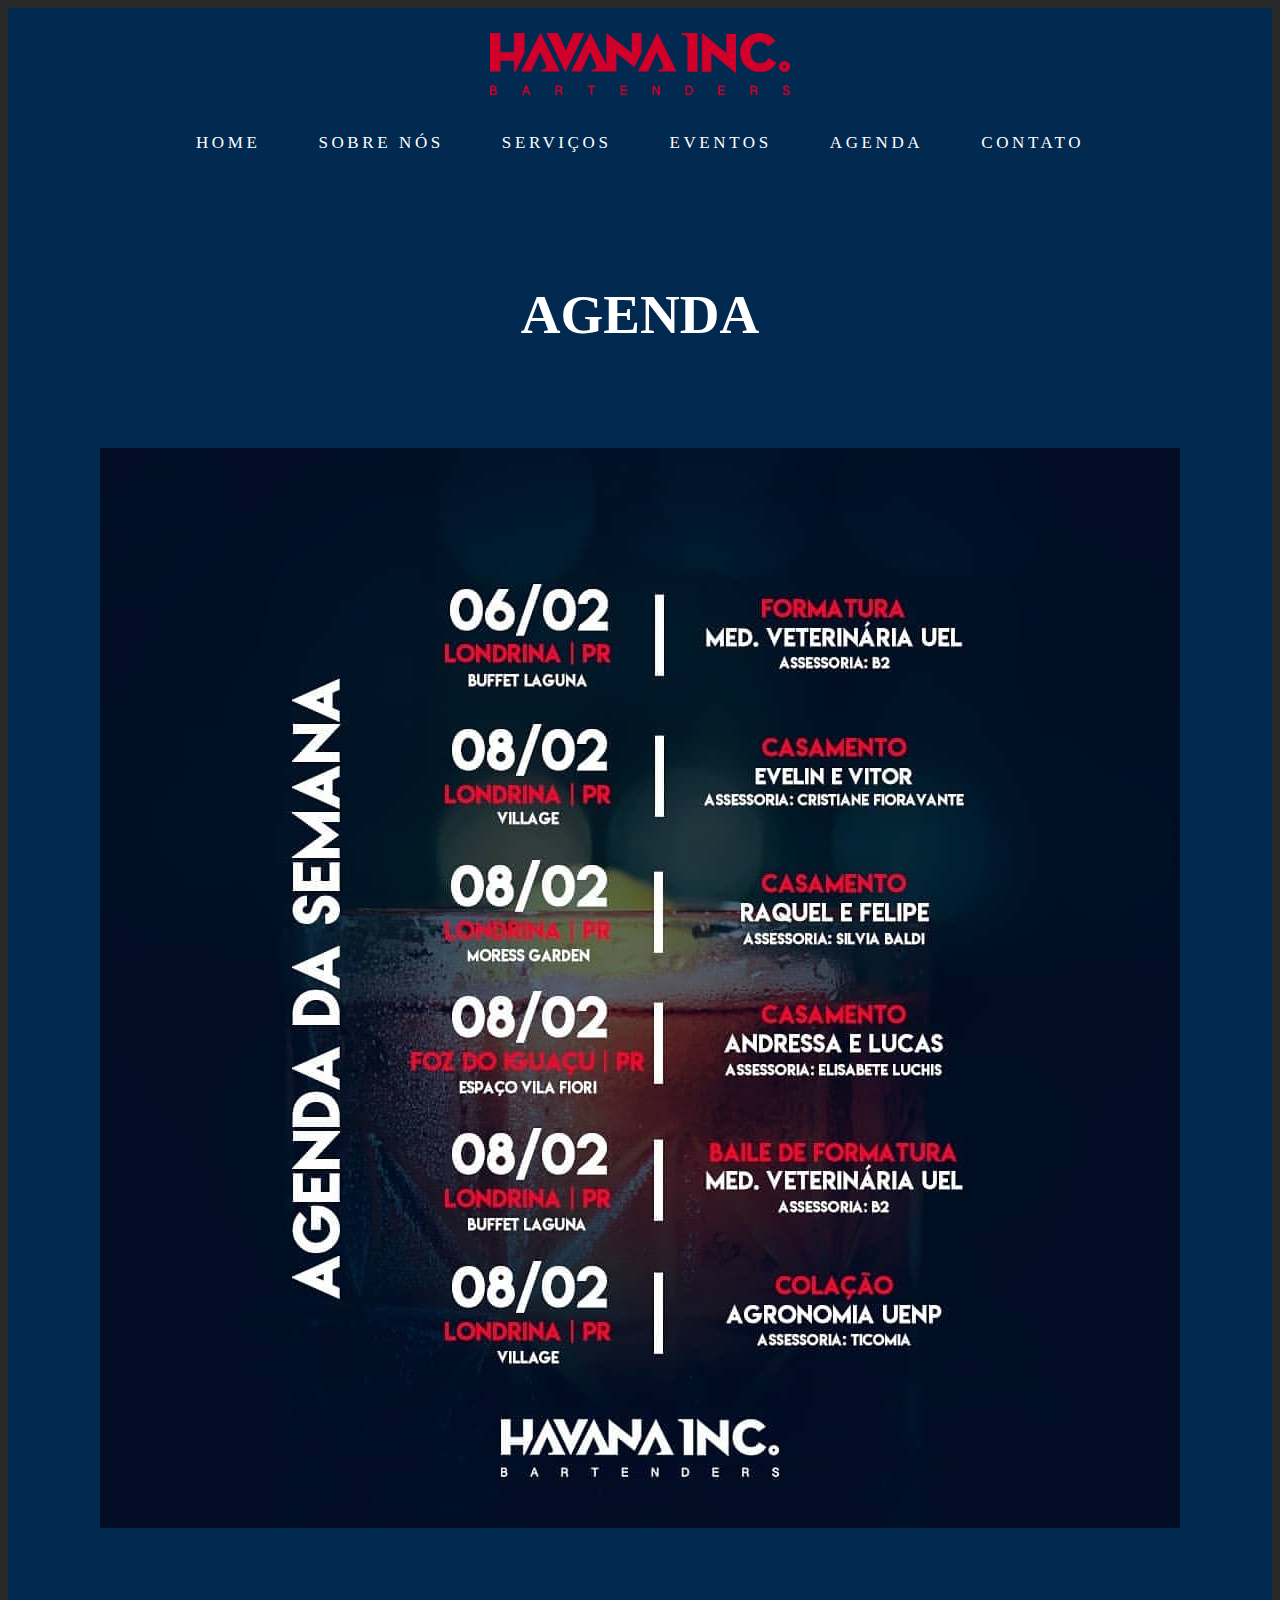
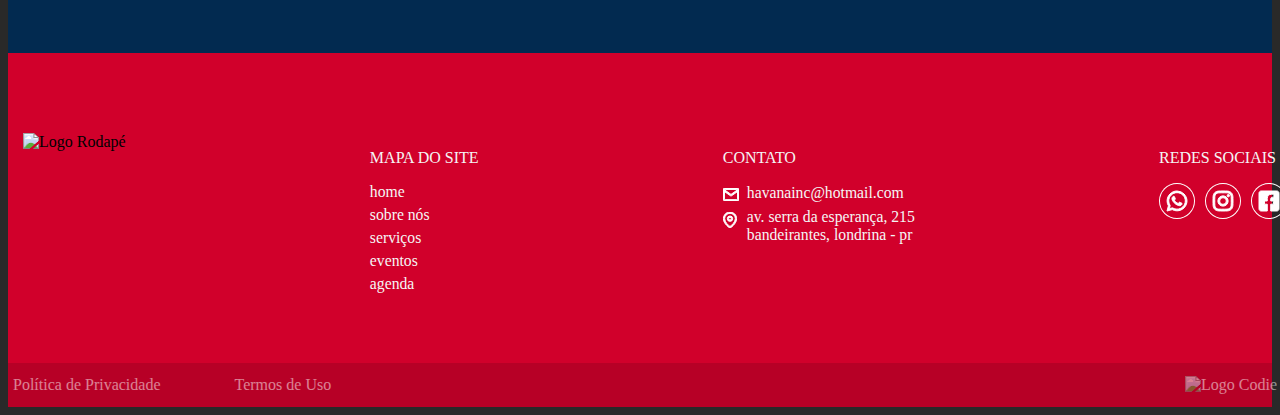
==== agenda.html @ fa9b55e5 "feat: new pages" ====
<!DOCTYPE html>

<html>

<head>
    <meta charset="utf-8" />

    <title>Havana</title>

    <meta http-equiv="Content-Type" content="text/html; charset=utf-8" />
    <meta http-equiv="X-UA-Compatible" content="IE=9" />
    <meta name="viewport" content="width=device-width, user-scalable=no" />
    <meta name="apple-mobile-web-app-capable" content="yes" />
    <meta name="keywords" content="" />
    <meta name="description" content="descriçãoo" />
    <meta property="og:title" content="Juliano Aguilar" />
    <meta property="og:locale" content="pt_BR" />
    <meta property="og:type" content="website" />
    <meta property="og:url" content="URL" />
    <meta property="og:image" content="image" />
    <meta property="og:image:type" content="image/jpg" />
    <meta property="og:image:width" content="600" />
    <meta property="og:image:height" content="300" />
    <meta property="og:site_name" content="" />
    <meta property="og:description" content="descri��o" />
    <meta name="content-language" content="pt-br" />
    <meta name="rating" content="general" />
    <meta name="distribution" content="global" />
    <meta name="copyright" content="" />
    <link rev="made" href="html/maradona" rel="license" />
    <meta name="author" content="maradona" />
    <meta name="robots" content="index,follow,all" />
    <link rel="canonical" href="Url" />
    <meta name="theme-color" content="#000" />

    <!--------------------------------------------------------------------------------------------------------->
    <!--Este � o c�digo gerado pelo "The ultimate favicon generator" o pontilhado logo a baixo indica a finaliza��o do c�digo do mesmo -->
    <link rel="apple-touch-icon-precomposed" sizes="57x57" href="./favicon/apple-touch-icon-57x57.png" />
    <link rel="apple-touch-icon-precomposed" sizes="114x114" href="./favicon/apple-touch-icon-114x114.png" />
    <link rel="apple-touch-icon-precomposed" sizes="72x72" href="./favicon/apple-touch-icon-72x72.png" />
    <link rel="apple-touch-icon-precomposed" sizes="144x144" href="./favicon/apple-touch-icon-144x144.png" />
    <link rel="apple-touch-icon-precomposed" sizes="60x60" href="./favicon/apple-touch-icon-60x60.png" />
    <link rel="apple-touch-icon-precomposed" sizes="120x120" href="./favicon/apple-touch-icon-120x120.png" />
    <link rel="apple-touch-icon-precomposed" sizes="76x76" href="./favicon/apple-touch-icon-76x76.png" />
    <link rel="apple-touch-icon-precomposed" sizes="152x152" href="./favicon/apple-touch-icon-152x152.png" />
    <link rel="icon" type="image/png" href="./favicon/favicon-196x196.png" sizes="196x196" />
    <link rel="icon" type="image/png" href="./favicon/favicon-96x96.png" sizes="96x96" />
    <link rel="icon" type="image/png" href="./favicon/favicon-32x32.png" sizes="32x32" />
    <link rel="icon" type="image/png" href="./favicon/favicon-16x16.png" sizes="16x16" />
    <link rel="icon" type="image/png" href="./favicon/favicon-128.png" sizes="128x128" />
    <meta name="application-name" content="&nbsp;" />
    <meta name="msapplication-TileColor" content="#" />
    <meta name="msapplication-TileImage" content="mstile-144x144.png" />
    <meta name="msapplication-square70x70logo" content="mstile-70x70.png" />
    <meta name="msapplication-square150x150logo" content="mstile-150x150.png" />
    <meta name="msapplication-wide310x150logo" content="mstile-310x150.png" />
    <meta name="msapplication-square310x310logo" content="mstile-310x310.png" />

    <!--Css.Plugins.Start-->
    <!--Este � o css do bootstra, o link do script dele est� l� em baixo :D-->
    <link href="https://cdn.jsdelivr.net/npm/bootstrap@5.0.0-beta1/dist/css/bootstrap.min.css" rel="stylesheet"
        integrity="sha384-giJF6kkoqNQ00vy+HMDP7azOuL0xtbfIcaT9wjKHr8RbDVddVHyTfAAsrekwKmP1" crossorigin="anonymous">

    <link href="./scripts/owl-carousel/dist/assets/owl.carousel.min.css" rel="stylesheet" />
    <link href="./scripts/owl-carousel/dist/assets/owl.theme.default.min.css" rel="stylesheet" />

    <!------------------------------------------------------------------------------------------------------------------------------------>
    <!--Css.Main.Start-  Est� � a vers�o .MIN!, ela passa pelo .less, � transformada pelo .main e por fim � minimificada para .min :D -->
    <link href="./styles/fonts.css" rel="stylesheet" />
    <link href="./styles/main.css" rel="stylesheet" />
    <link rel="stylesheet" href="https://use.typekit.net/skm2hzt.css">
    <link rel="stylesheet" href="/styles/fonts.css">
    <link rel="stylesheet" href="./styles/responsive/1700.css">
    <link rel="stylesheet" href="./styles/responsive/1400.css">
    <link rel="stylesheet" href="./styles/responsive/1200.css">
    <link rel="stylesheet" href="./styles/responsive/1024.css">
    <link rel="stylesheet" href="./styles/responsive/768.css">
    <link rel="stylesheet" href="./styles/responsive/656.css">
    <link rel="stylesheet" href="./styles/responsive/550.css">
    <link rel="stylesheet" href="./styles/responsive/450.css">
    <link rel="stylesheet" href="./styles/responsive/350.css">



</head>

<body>
    <div class="background-menu"></div>

    <div class="box-menu">
        <ul>
            <li>
                <a class="box-link link-1-regular-roc uppercase" href="index.html">home</a>
            </li>
            <li>
                <a class="box-link link-1-regular-roc uppercase" href="sobre.html">sobre nóS</a>
            </li>
            <li>
                <a class="box-link link-1-regular-roc uppercase" href="servicos.html">serviços</a>
            </li>
            <li>
                <a class="box-link link-1-regular-roc uppercase" href="eventos.html">eventos</a>
            </li>
            <li>
                <a class="box-link link-1-regular-roc uppercase" href="agenda.html">agenda</a>
            </li>
            <li>
                <a class="box-link link-1-regular-roc uppercase" href="contato.html">contato</a>
            </li>
        </ul>
    </div>

    <header>
        <a href="index.html" class="logo"><img src="imagens/logo-header.png" alt="Logo Cabeçalho" /></a>

        <nav>
            <a class="link-1-regular-roc uppercase" href="index.html">Home</a>
            <a class="link-1-regular-roc uppercase" href="sobre.html">Sobre nós</a>
            <a class="link-1-regular-roc uppercase" href="servicos.html">Serviços</a>
            <a class="link-1-regular-roc uppercase" href="eventos.html">Eventos</a>
            <a class="link-1-regular-roc uppercase" href="agenda.html">Agenda</a>
            <a class="link-1-regular-roc uppercase" href="contato.html">Contato</a>
        </nav>

        <div class="block-bar">
            <div></div>
            <div></div>
            <div></div>
        </div>
    </header>

    <section id="banner">
        <div class="bg interna" style="background-color: var(--azul);">
            <div id="agenda-interna" class="container-havana">
                <h1 class="titulo-1-bold-roc uppercase">agenda</h1>

                <img src="imagens/agenda.jpg" alt="">
            </div>
        </div>
    </section>

    <footer>
        <div class="container-havana">
            <div class="logo-footer">
                <img src="imagens/logo-footer.png" alt="Logo Rodapé">
            </div>

            <div class="links-footer">
                <h3 class="titulo-5-medium-roc uppercase">MAPA DO SITE</h3>
                <a class="link-2-regular-roc lowcase" href="index.html">Home</a>
                <a class="link-2-regular-roc lowcase" href="sobre.html">sobre nóS</a>
                <a class="link-2-regular-roc lowcase" href="servicos.html">serviços</a>
                <a class="link-2-regular-roc lowcase" href="contato.html">eventos</a>
                <a class="link-2-regular-roc lowcase" href="agenda.html">agenda</a>
            </div>

            <div class="links-footer">
                <h3 class="titulo-5-medium-roc uppercase">contato</h3>

                <div class="contato">
                    <div class="icon">
                        <svg xmlns="http://www.w3.org/2000/svg" width="16" height="13" viewBox="0 0 16 13">
                            <g>
                                <g>
                                    <g>
                                        <path
                                            d="M2.182 11.636a.728.728 0 0 1-.727-.727V2.182c0-.401.326-.727.727-.727h11.636c.401 0 .728.326.728.727v8.727a.728.728 0 0 1-.728.727zM0 2.182v8.727c0 1.203.979 2.182 2.182 2.182h11.636A2.184 2.184 0 0 0 16 10.909V2.182A2.184 2.184 0 0 0 13.818 0H2.182A2.184 2.184 0 0 0 0 2.182z" />
                                    </g>
                                    <g>
                                        <path
                                            d="M8 8a.726.726 0 0 1-.417-.132L.31 2.778a.727.727 0 1 1 .834-1.192L8 6.385l6.856-4.799a.727.727 0 1 1 .834 1.192l-7.273 5.09A.726.726 0 0 1 8 8z" />
                                    </g>
                                </g>
                            </g>
                        </svg>
                    </div>

                    <a class="link-2-regular-roc lowcase" href="">
                        <span>
                            havanainc@hotmail.com
                        </span>
                    </a>
                </div>

                <div class="contato">
                    <div class="icon">
                        <svg xmlns="http://www.w3.org/2000/svg" width="14" height="16" viewBox="0 0 14 16">
                            <g>
                                <g>
                                    <g>
                                        <path
                                            d="M1.667 6.667A5.34 5.34 0 0 1 7 1.333a5.34 5.34 0 0 1 5.333 5.334c0 3.609-4.068 6.909-5.333 7.847-1.265-.939-5.333-4.238-5.333-7.847zM7 0C5.22 0 3.545.693 2.286 1.953A6.623 6.623 0 0 0 .333 6.667c0 1.177.343 2.402 1.02 3.642.525.963 1.253 1.938 2.163 2.9a20.229 20.229 0 0 0 3.114 2.679c.224.15.516.15.74 0a20.23 20.23 0 0 0 3.114-2.68c.91-.96 1.639-1.936 2.164-2.9.676-1.239 1.019-2.464 1.019-3.641 0-1.781-.694-3.455-1.953-4.714A6.623 6.623 0 0 0 7 0z" />
                                    </g>
                                    <g>
                                        <path
                                            d="M5.667 6.667c0-.736.598-1.334 1.333-1.334s1.333.598 1.333 1.334C8.333 7.402 7.735 8 7 8a1.335 1.335 0 0 1-1.333-1.333zm-1.334 0A2.67 2.67 0 0 0 7 9.333a2.67 2.67 0 0 0 2.667-2.666A2.67 2.67 0 0 0 7 4a2.67 2.67 0 0 0-2.667 2.667z" />
                                    </g>
                                </g>
                            </g>
                        </svg>
                    </div>

                    <a class="link-2-regular-roc lowcase"
                        href="https://www.google.com/maps/place/Av.+Serra+da+Esperan%C3%A7a,+215+-+Bandeirantes,+Londrina+-+PR,+86065-090/@-23.3000576,-51.198192,17z/data=!3m1!4b1!4m5!3m4!1s0x94eb5b3f2773373b:0x142a516d252dc24!8m2!3d-23.3000576!4d-51.1960033">
                        <span>
                            Av. Serra da Esperança, 215 <br />
                            Bandeirantes, Londrina - PR
                        </span>
                    </a>
                </div>

            </div>

            <div class="links-footer">
                <h3 class="titulo-5-medium-roc uppercase">redes sociais</h3>

                <div class="icon">
                    <a href="">
                        <svg xmlns="http://www.w3.org/2000/svg" width="36" height="36" viewBox="0 0 36 36">
                            <defs>
                                <clipPath id="fbawa">
                                    <path d="M0 18C0 8.059 8.059 0 18 0s18 8.059 18 18-8.059 18-18 18S0 27.941 0 18z" />
                                </clipPath>
                            </defs>
                            <g>
                                <g>
                                    <g>
                                        <path
                                            d="M22.513 19.987c-.245-.125-1.464-.724-1.692-.804-.227-.085-.392-.125-.558.125-.165.25-.638.804-.785.973-.143.165-.29.188-.536.063-1.455-.728-2.41-1.3-3.37-2.947-.255-.437.254-.406.727-1.352.08-.166.04-.308-.022-.433-.063-.125-.558-1.344-.764-1.84-.2-.482-.406-.415-.558-.424-.143-.009-.308-.009-.473-.009a.917.917 0 0 0-.66.308c-.228.25-.867.849-.867 2.067 0 1.219.889 2.398 1.01 2.563.124.165 1.745 2.665 4.231 3.74 1.572.68 2.188.737 2.974.621.477-.071 1.464-.598 1.67-1.178.205-.58.205-1.076.142-1.179-.058-.111-.223-.174-.469-.294zm-4.517 6.17a8.223 8.223 0 0 1-4.197-1.148l-.299-.179-3.116.817.83-3.04-.196-.312a8.21 8.21 0 0 1-1.26-4.384c0-4.54 3.697-8.237 8.242-8.237 2.2 0 4.268.857 5.821 2.415 1.554 1.558 2.51 3.625 2.505 5.826 0 4.545-3.79 8.241-8.33 8.241zm7.008-15.25A9.836 9.836 0 0 0 17.996 8c-5.465 0-9.911 4.446-9.911 9.91 0 1.746.455 3.452 1.321 4.956L8 28l5.254-1.38a9.88 9.88 0 0 0 4.737 1.206h.005c5.46 0 10.004-4.447 10.004-9.91 0-2.648-1.125-5.135-2.996-7.01z" />
                                    </g>
                                    <g>
                                        <path fill="none" stroke-miterlimit="20" stroke-width="2"
                                            d="M0 18C0 8.059 8.059 0 18 0s18 8.059 18 18-8.059 18-18 18S0 27.941 0 18z"
                                            clip-path="url(&quot;#fbawa&quot;)" />
                                    </g>
                                </g>
                            </g>
                        </svg>
                    </a>

                    <a href="https://www.instagram.com/havanainc/">
                        <svg xmlns="http://www.w3.org/2000/svg" width="36" height="36" viewBox="0 0 36 36">
                            <defs>
                                <clipPath id="otfna">
                                    <path d="M0 18C0 8.059 8.059 0 18 0s18 8.059 18 18-8.059 18-18 18S0 27.941 0 18z" />
                                </clipPath>
                            </defs>
                            <g>
                                <g>
                                    <g>
                                        <path
                                            d="M26.199 17.998c0-1.455.12-4.578-.402-5.894a3.374 3.374 0 0 0-1.9-1.901c-1.312-.518-4.44-.402-5.895-.402-1.454 0-4.577-.12-5.894.402a3.374 3.374 0 0 0-1.9 1.9c-.518 1.312-.402 4.44-.402 5.895 0 1.454-.12 4.577.402 5.894a3.374 3.374 0 0 0 1.9 1.9c1.312.518 4.44.402 5.894.402 1.455 0 4.578.12 5.894-.402a3.374 3.374 0 0 0 1.901-1.9c.522-1.312.402-4.44.402-5.894zm1.73 4.122c-.08 1.602-.445 3.021-1.614 4.19-1.17 1.173-2.588 1.54-4.19 1.615-1.65.094-6.599.094-8.25 0-1.602-.08-3.016-.446-4.19-1.615-1.173-1.169-1.539-2.588-1.615-4.19-.093-1.65-.093-6.599 0-8.25.08-1.601.442-3.02 1.616-4.19 1.173-1.168 2.592-1.534 4.19-1.61 1.65-.094 6.598-.094 8.249 0 1.602.08 3.02.446 4.19 1.615 1.173 1.17 1.539 2.588 1.615 4.19.094 1.65.094 6.595 0 8.245zm-3.395-9.459c0 .665-.535 1.196-1.195 1.196a1.196 1.196 0 1 1 1.196-1.196zm-3.199 5.337a3.336 3.336 0 0 0-3.333-3.333 3.336 3.336 0 0 0-3.333 3.333c0 1.838 1.5 3.333 3.333 3.333a3.339 3.339 0 0 0 3.333-3.333zm1.794 0a5.118 5.118 0 0 1-5.127 5.126 5.118 5.118 0 0 1-5.126-5.126 5.118 5.118 0 0 1 5.126-5.127 5.118 5.118 0 0 1 5.127 5.127z" />
                                    </g>
                                    <g>
                                        <path fill="none" stroke-miterlimit="20" stroke-width="2"
                                            d="M0 18C0 8.059 8.059 0 18 0s18 8.059 18 18-8.059 18-18 18S0 27.941 0 18z"
                                            clip-path="url(&quot;#otfna&quot;)" />
                                    </g>
                                </g>
                            </g>
                        </svg>
                    </a>

                    <a href="https://www.facebook.com/havanaincbartenders">
                        <svg xmlns="http://www.w3.org/2000/svg" width="36" height="36" viewBox="0 0 36 36">
                            <defs>
                                <clipPath id="8tzla">
                                    <path d="M0 18C0 8.059 8.059 0 18 0s18 8.059 18 18-8.059 18-18 18S0 27.941 0 18z" />
                                </clipPath>
                            </defs>
                            <g>
                                <g>
                                    <g>
                                        <path
                                            d="M25.857 8H10.143C8.959 8 8 8.96 8 10.143v15.714C8 27.041 8.96 28 10.143 28h6.127v-6.8h-2.812V18h2.812v-2.44c0-2.774 1.652-4.306 4.182-4.306 1.211 0 2.478.216 2.478.216v2.723h-1.396c-1.375 0-1.804.853-1.804 1.729V18h3.07l-.49 3.2h-2.58V28h6.127C27.041 28 28 27.04 28 25.857V10.143C28 8.959 27.04 8 25.857 8z" />
                                    </g>
                                    <g>
                                        <path fill="none" stroke-miterlimit="20" stroke-width="2"
                                            d="M0 18C0 8.059 8.059 0 18 0s18 8.059 18 18-8.059 18-18 18S0 27.941 0 18z"
                                            clip-path="url(&quot;#8tzla&quot;)" />
                                    </g>
                                </g>
                            </g>
                        </svg>
                    </a>
                </div>
            </div>

        </div>

        <div class="barra-footer">
            <div class="container-havana">
                <div class="box-left">
                    <a href="">Política de Privacidade</a>
                    <a href="">Termos de Uso</a>
                </div>

                <div class="box-right">
                    <a href="https://www.codie.com.br/" target="_blank" class="logo-codie">
                        <img src="imagens/logo-codie.png" alt="Logo Codie">
                    </a>
                </div>
            </div>
    </footer>
</body>
---- styles/fonts.css ----
@font-face {
  font-family: roc-grotesk, sans-serif;
  font-weight: 400;
  font-style: normal;
}
@font-face {
  font-family: roc-grotesk-wide, sans-serif;
  font-weight: 600;
  font-style: normal;
}
@font-face {
  font-family: roc-grotesk-wide, sans-serif;
  font-weight: 700;
  font-style: normal;
}
@font-face {
  font-family: roc-grotesk-wide, sans-serif;
  font-weight: 500;
  font-style: normal;
}
@font-face {
  font-family: graphie, sans-serif;
  font-weight: 400;
  font-style: normal;
}
@font-face {
  font-family: graphie, sans-serif;
  font-weight: 700;
  font-style: normal;
}
h1,
h2,
h3,
h4,
h5,
p,
span,
strong,
time,
address,
i,
a,
b,
label,
li,
td {
  text-rendering: optimizeLegibility !important;
}
[class*='-roc'] {
  font-family: roc-grotesk;
}
[class*='-roc-2'] {
  font-family: roc-grotesk-wide;
}
[class*='-roc-medium'] {
  font-family: roc-grotesk-wide;
}
[class*='-graphie'] {
  font-family: graphie;
}
.uppercase {
  text-transform: uppercase;
}
.lowcase {
  text-transform: lowercase;
}
/*Font Weights----------------------------------------------------------*/
[class*='-bold'] {
  font-weight: 700;
}
[class*='-semibold'] {
  font-weight: 600;
}
[class*='-medium'] {
  font-weight: 500;
}
[class*='-regular'] {
  font-weight: 400;
}
[class*='-light'] {
  font-weight: 300;
}
[class*='-italic'] {
  font-style: italic !important;
}
[class*='titulo-1'] {
  font-size: 64px;
}
[class*='titulo-2'] {
  font-size: 52px;
}
[class*='titulo-3'] {
  font-size: 32px;
}
[class*='titulo-4'] {
  font-size: 20px;
}
[class*='titulo-5'] {
  font-size: 16px;
}
[class*='paragrafo-1'] {
  font-size: 20px;
}
[class*='paragrafo-2'] {
  font-size: 18px;
}
[class*='paragrafo-3'] {
  font-size: 16px;
}
[class*='link-1'] {
  font-size: clamp(15px, 1.67vh, 18px);
}
[class*='link-2'] {
  font-size: 16px;
}
@media only screen and (max-height: 900px) {
  [class*='link-1'] {
    font-size: clamp(14.5px, 1.67vh, 17px);
  }
}
@media only screen and (max-height: 720px) {
  [class*='link-1'] {
    font-size: clamp(14px, 1.67vh, 16px);
  }
}
@media only screen and (max-height: 600px) {
  [class*='link-1'] {
    font-size: clamp(13px, 1.67vh, 15px);
  }
}
@media only screen and (max-width: 1400px) {
  [class*='titulo-1'] {
    font-size: 55px;
  }
  [class*='titulo-2'] {
    font-size: 46px;
  }
  [class*='titulo-3'] {
    font-size: 19px;
  }
  [class*='titulo-4'] {
    font-size: 15.7px;
  }
  [class*='paragrafo-1'] {
    font-size: 19px;
  }
  [class*='paragrafo-2'] {
    font-size: 17px;
  }
  [class*='paragrafo-3'] {
    font-size: 15.7px;
  }
  [class*='link-1'] {
    font-size: 17px;
  }
  [class*='link-2'] {
    font-size: 15.7px;
  }
}
@media only screen and (max-width: 1200px) {
  [class*='titulo-1'] {
    font-size: 50px;
  }
  [class*='titulo-2'] {
    font-size: 42px;
  }
  [class*='titulo-3'] {
    font-size: 18px;
  }
  [class*='titulo-4'] {
    font-size: 15px;
  }
  [class*='paragrafo-1'] {
    font-size: 18px;
  }
  [class*='paragrafo-2'] {
    font-size: 16px;
  }
  [class*='paragrafo-3'] {
    font-size: 15px;
  }
  [class*='link-1'] {
    font-size: 16px;
  }
  [class*='link-2'] {
    font-size: 15px;
  }
}
@media only screen and (max-width: 1024px) {
  [class*='titulo-1'] {
    font-size: 40px;
  }
  [class*='titulo-2'] {
    font-size: 37px;
  }
  [class*='paragrafo-1'] {
    font-size: 17px;
  }
  [class*='paragrafo-2'] {
    font-size: 16px;
  }
  [class*='paragrafo-3'] {
    font-size: 15px;
  }
  [class*='link-2'] {
    font-size: 14px;
  }
}
@media only screen and (max-width: 768px) {
  [class*='titulo-1'] {
    font-size: 32px;
  }
  [class*='titulo-2'] {
    font-size: 31px;
  }
}
@media only screen and (max-width: 450px) {
  [class*='titulo-1'] {
    font-size: 30px;
  }
}
---- styles/main.css ----
:root {
  --vermelho: #d1002b;
  --azul: #022a50;
}
html {
  scroll-behavior: smooth;
}
body {
  background: url(../images/background-body.jpg);
  overflow-x: hidden !important;
}
*:target,
*:focus {
  outline: transparent !important;
}
a,
button {
  text-decoration: none !important;
  -webkit-transition: 0.22s;
}
a *:not(g, path),
button *:not(g, path) {
  transition: 0.15s;
}
a::after,
a::before {
  -webkit-transition: 0.3s;
}
a:hover::after,
a:hover::before {
  transition: 0.3s;
}
a:hover,
button:hover {
  transition: 0.15s;
}
a:hover *:not(g, path),
button:hover *:not(g, path) {
  transition: 0.15s;
}
ol,
ul {
  list-style: none !important;
  padding-left: 0 !important;
  margin-bottom: 0 !important;
}
.cep-mask,
.cpf-mask,
.cvv-mask,
.phone-mask,
.number-mask,
.date-mask {
  display: block;
}
[class*="container-havana"] {
  max-width: 1355px;
  width: 100%;
  padding-left: 15px;
  padding-right: 15px;
  margin-left: auto;
  margin-right: auto;
}
body {
  background-color: #292929;
}
.bt {
  max-width: 365px;
  width: 100%;
  height: 52px;
  display: flex;
  align-items: center;
  justify-content: center;
  box-shadow: 0 3px 6px rgba(0, 0, 0, 0.16);
  letter-spacing: 3.2px;
  padding-top: 3px;
}
.bt.full {
  max-width: 430px;
}
.bt.escuro {
  color: #fff;
  background-color: var(--vermelho);
}
.bt.escuro:hover {
  background-color: #a40324;
}
.bt.claro {
  background-color: #fff;
  color: var(--vermelho);
}
.bt.claro:hover {
  background-color: #f1f0f0;
}
.bt.transparent {
  background-color: transparent;
  color: #fff;
  border-radius: 5px;
  border: 1px solid #ffffff;
  box-shadow: 0 3px 6px rgba(0, 0, 0, 0.16);
}
.bt.radius {
  border-radius: 5px;
}
.sumir {
  display: block;
}
.aparecer {
  display: none;
}
.divisor-half {
  display: flex;
}
.divisor-half .image {
  max-width: 50%;
  width: 100%;
  aspect-ratio: 960/800;
}
.divisor-half .image img {
  aspect-ratio: inherit;
  width: 100%;
  height: inherit;
  object-fit: contain;
}
.divisor-half .text {
  max-width: 50%;
  width: 100%;
}
.background-menu {
  position: fixed;
  top: 0;
  right: 0;
  height: 100vh;
  width: 100vw;
  z-index: -1;
  opacity: 0;
  -webkit-transition: 0.1s;
  background-color: rgba(0, 0, 0, 0.5);
  visibility: hidden;
}
.background-menu.ativo {
  z-index: 3;
  opacity: 1;
  transition: 0.1s;
  visibility: unset;
}
.box-menu {
  position: fixed;
  top: 0;
  right: 0;
  height: 100vh;
  width: 250px;
  background-color: var(--vermelho);
  display: flex;
  align-items: center;
  justify-content: flex-start;
  padding: 0 30px;
  transform: translateX(100%);
  -webkit-transition: 0.3s all;
  z-index: 4;
  color: #fff;
}
.box-menu a {
  color: currentColor;
}
.box-menu li + li {
  margin-top: 15px;
}
.box-menu.ativo {
  transform: translateX(0);
  transition: 0.3s all;
}
header {
  padding-top: 3.7vh;
  position: absolute;
  top: 0;
  left: 0;
  width: 100%;
  z-index: 2;
  text-align: center;
}
header .logo {
  display: inline-flex;
  margin: 0 auto;
}
header .logo img {
  width: 100%;
  height: clamp(50px, 6.94vh, 75px);
}
header .logo + * {
  margin-top: 3.7vh;
}
header nav a {
  color: #fff;
  letter-spacing: 3.6px;
  position: relative;
}
header nav a:hover {
  color: #fff;
}
header nav a::after {
  content: "";
  width: 0;
  height: 2px;
  background-color: currentColor;
  position: absolute;
  bottom: -3px;
  left: 0;
}
header nav a:hover::after {
  width: 100%;
}
header nav a + * {
  margin-left: clamp(40px, 6vh, 65px);
}
header .block-bar {
  width: 37px;
  display: flex;
  flex-direction: column;
  cursor: pointer;
}
header .block-bar div {
  height: 3px;
  background-color: #fff;
  width: 100%;
}
header .block-bar div + div {
  margin-top: 7px;
}
header .block-bar {
  display: none;
}
#banner .bg {
  width: 100%;
  min-height: 100vh;
  padding-top: 168px;
  padding-bottom: 25px;
  background-size: cover;
  position: relative;
  z-index: 1;
  background-position: top;
  display: flex;
  background-attachment: fixed;
}
#banner .bg::after {
  content: "";
  width: 100%;
  height: 100%;
  background-image: linear-gradient(360deg, #000000 0%, rgba(0, 0, 0, 0.4) 100%);
  opacity: 0.5;
  position: absolute;
  top: 0;
  left: 0;
}
#banner .container-havana {
  text-align: center;
  position: relative;
  z-index: 3;
  display: flex;
  flex-direction: column;
  justify-content: space-between;
  align-items: center;
}
#banner .container-havana .text {
  margin-bottom: 25px;
}
#banner .container-havana .text h1 {
  max-width: 1024px;
  color: #fff;
  text-shadow: 0 0 20px rgba(0, 0, 0, 0.8);
  line-height: 1.25;
  margin-bottom: 0;
  margin: 0 auto;
}
#banner .container-havana .text h1 + * {
  margin-top: 5.56vh;
}
#banner .container-havana .text .buttons a {
  margin: 0 auto;
}
#banner .container-havana .text .buttons a + * {
  margin-top: 20px;
}
#banner .container-havana .scroll {
  display: inline-flex;
  align-items: center;
  color: #fff;
  line-height: 24px;
  animation: scroll 2s infinite linear forwards;
}
#banner .container-havana .scroll svg {
  max-width: 16px;
  max-height: 16px;
  height: auto;
  width: auto;
  fill: currentColor;
  margin-right: 5px;
}
@keyframes scroll {
  0% {
    transform: translateY(0%);
  }
  50% {
    transform: translateY(50%);
  }
  100% {
    transform: translateY(0%);
  }
}
.background-generic .bg {
  width: 100%;
  background-size: cover;
  min-height: 800px;
  display: flex;
  align-items: center;
  justify-content: flex-end;
  position: relative;
  z-index: 1;
  background-position: top;
  background-repeat: no-repeat;
}
.background-generic .bg::before {
  content: "";
  width: 100%;
  height: 100%;
  background-image: linear-gradient(180deg, rgba(0, 0, 0, 0.7) 0%, rgba(0, 0, 0, 0.3) 100%);
  position: absolute;
  top: 0;
  left: 0;
  z-index: 1;
}
.background-generic .bg .text {
  position: relative;
  z-index: 2;
  max-width: 685px;
  margin: 0 0 0 auto;
  color: #fff;
}
.background-generic .bg .text a {
  box-shadow: 0 3px 6px rgba(0, 0, 0, 0.16);
}
.background-generic .bg .container-havana {
  position: relative;
  z-index: 2;
}
.background-generic .bg .container-havana h2 {
  color: #fff;
  line-height: 1.25;
  margin-bottom: 0;
}
.background-generic .bg .container-havana h2 + * {
  margin-top: 35px;
}
.background-generic .bg .container-havana p + * {
  margin-top: 35px;
}
.background-generic ul {
  text-align: start;
}
.background-generic ul li {
  display: flex;
  align-items: flex-start;
}
.background-generic ul li svg {
  fill: #fff;
  max-width: 16px;
  height: 16px;
  width: 100%;
  object-fit: contain;
  margin-right: 13px;
  margin-top: 5px;
}
.background-generic ul + * {
  margin-top: 42px;
}
.background-generic.margin-title-grande .container-havana h2 + * {
  margin-top: 90px;
}
.background-generic.align-left .text {
  margin: 0 auto 0 0;
}
#contador {
  width: 100%;
  aspect-ratio: 2.4;
  min-height: 450px;
  display: flex;
  align-items: flex-end;
  position: relative;
  background-size: cover;
  background-repeat: no-repeat;
}
#contador .box-contador {
  width: 100%;
}
#contador::after {
  content: "";
  width: 100%;
  height: 100%;
  background-image: linear-gradient(180deg, rgba(0, 0, 0, 0.7) 0%, rgba(0, 0, 0, 0.3) 100%);
  opacity: 0.5;
  position: absolute;
  top: 0;
  left: 0;
  z-index: 1;
}
#contador .container-havana {
  padding-bottom: 9.38vw;
  position: relative;
  z-index: 2;
}
#contador .container-havana .contador {
  display: flex;
  justify-content: space-between;
  text-align: center;
  color: #fff;
}
#contador .container-havana span {
  line-height: 64px;
}
#contador .container-havana span + * {
  margin-top: 7px;
}
#contador .container-havana p {
  margin-bottom: 0;
}
#contador .container-havana .contador + * {
  margin-top: 6.51vw;
}
#contador .container-havana a {
  margin: 0 auto;
}
.text-image .text {
  display: flex;
  align-items: center;
  background-color: var(--vermelho);
}
.text-image .text .box-text {
  max-width: 60%;
  width: 100%;
  margin: 0 auto;
  color: #fff;
}
.text-image h2 {
  line-height: 1.25;
}
.text-image h2,
.text-image p {
  margin-bottom: 0;
}
.text-image h2 + * {
  margin-top: 35px;
}
.text-image p + * {
  margin-top: 35px;
}
.text-image a {
  display: flex;
  align-items: center;
}
.text-image a svg {
  margin-right: 10px;
  fill: #fff;
}
.text-image a span {
  padding-top: 3px;
}
.text-image a + * {
  margin-top: 20px;
}
#degustacao .text-image:nth-child(even) {
  flex-direction: row-reverse;
}
#feedback .bg {
  width: 100%;
  background-size: cover;
  min-height: 800px;
  display: flex;
  align-items: center;
  justify-content: flex-end;
  position: relative;
  z-index: 1;
  background-position: top;
  background-repeat: no-repeat;
}
#feedback .container-havana {
  color: #fff;
  position: relative;
  z-index: 2;
}
#feedback .container-havana h2,
#feedback .container-havana h3,
#feedback .container-havana p {
  margin-bottom: 0;
}
#feedback .container-havana h2 + * {
  margin-top: 30px;
}
#feedback .container-havana .box-feedback {
  display: flex;
  justify-content: space-between;
}
#feedback .container-havana .box-feedback .box {
  max-width: 430px;
  padding: 75px 50px 80px;
  background-color: var(--azul);
}
#feedback .container-havana .box-feedback .box p {
  line-height: 24px;
  text-align: left;
}
#feedback .container-havana .box-feedback .box p + * {
  margin-top: 25px;
}
#feedback .container-havana .box-feedback .box h3 {
  line-height: 24px;
}
#feedback .container-havana .box-feedback .box h3 + * {
  margin-top: 10px;
}
#feedback .container-havana .box + .box {
  margin-left: 10px;
}
#contato .image {
  max-width: 50%;
  width: 100%;
  aspect-ratio: 960/800;
}
#contato .image img {
  aspect-ratio: inherit;
  width: 100%;
  object-fit: cover;
  object-position: center center;
}
#contato .text-midias {
  color: #fff;
  text-align: left;
  width: 100%;
  max-width: 510px;
}
#contato .text-midias h2 {
  line-height: 1.25;
  max-width: 510px;
}
#contato .text-midias h2,
#contato .text-midias p {
  margin-bottom: 0;
}
#contato .text-midias h2 + * {
  margin-top: 35px;
}
#contato .text-midias p + * {
  margin-top: 35px;
}
#contato .text-midias a {
  display: flex;
  align-items: center;
}
#contato .text-midias a svg {
  margin-right: 10px;
  fill: #fff;
}
#contato .text-midias a span {
  padding-top: 3px;
}
#contato .text-midias a + * {
  margin-top: 20px;
}
#contato .text {
  background-color: var(--azul);
  padding: 20px;
  display: flex;
  align-items: center;
  justify-content: center;
}
#contato .text .box-text {
  max-width: 610px;
  width: 100%;
  background-repeat: no-repeat;
  background-color: #fff;
  color: var(--azul);
  background-size: contain;
  background-position: center;
  padding: 0 100px 62px;
  position: relative;
}
#contato .text .box-text .triangulo-para-baixo {
  width: 0;
  height: 0;
  border-left: 71px solid transparent;
  border-right: 71px solid transparent;
  border-top: 71px solid #fff;
  position: absolute;
  bottom: -71px;
  left: 0;
  right: 0;
  margin: 0 auto;
}
#contato .text .box-text .logo {
  max-width: 212px;
  margin: -115px auto 0;
  width: 100%;
}
#contato .text .box-text .logo img {
  width: 100%;
}
#contato .text .box-text .logo + * {
  margin-top: 15px;
}
#contato .text .box-text .content {
  text-align: center;
}
#contato .text .box-text .content p {
  line-height: 24px;
  width: 335px;
  margin: 0 auto;
}
#contato .text .box-text .content a {
  margin: 0 auto;
}
#contato .text .box-text .content p + * {
  margin-top: 20px;
}
footer {
  background-color: var(--vermelho);
  padding-top: 80px;
}
footer .container-havana {
  display: flex;
  justify-content: space-between;
  padding-bottom: 70px;
}
footer .container-havana .logo-footer {
  max-width: 430px;
  max-height: 89px;
  object-fit: contain;
}
footer .container-havana .logo-footer img {
  width: 100%;
  height: inherit;
}
footer .container-havana .links-footer {
  display: flex;
  flex-direction: column;
  color: #f5f5f5;
}
footer .container-havana .links-footer a {
  color: #f5f5f5;
}
footer .container-havana .links-footer a + * {
  margin-top: 5px;
}
footer .container-havana .links-footer .contato {
  display: flex;
}
footer .container-havana .links-footer .contato a {
  padding-top: 1px;
}
footer .container-havana .links-footer .contato .icon {
  width: 16px;
  margin-right: 8px;
  margin-top: 5px;
}
footer .container-havana .links-footer .contato .icon svg {
  max-width: 100%;
  max-height: 16px;
  object-fit: contain;
}
footer .container-havana .links-footer .contato + * {
  margin-top: 5px;
}
footer .container-havana .links-footer .icon {
  display: flex;
}
footer .container-havana .links-footer .icon a {
  margin-top: 0;
}
footer .container-havana .links-footer .icon a + * {
  margin-left: 10px;
}
footer .container-havana .links-footer .icon svg {
  fill: #fff;
  stroke: #fff;
}
footer .barra-footer {
  background-color: #b70026;
}
footer .barra-footer .container-havana {
  display: flex;
  justify-content: space-between;
  padding: 13px 5px;
}
footer .barra-footer .container-havana a {
  color: #fff;
  opacity: 0.5;
}
footer .barra-footer .container-havana .box-left a + * {
  margin-left: 70px;
}
#sobre-interna .text {
  background-color: var(--vermelho);
  justify-content: flex-end;
}
#sobre-interna .text .box-text {
  margin-right: 150px;
  max-width: 545px;
}
#sobre-interna .text .box-text h2 + * {
  margin-top: 78px;
}
#equipe {
  padding-top: 77px;
  padding-bottom: 95px;
  background-color: var(--azul);
}
#equipe .container-havana {
  color: #fff;
  text-align: center;
}
#equipe .container-havana p {
  max-width: 722px;
  margin: 0 auto;
}
#equipe .container-havana p + * {
  margin-top: 100px;
}
#equipe .container-havana h2,
#equipe .container-havana h3,
#equipe .container-havana p {
  margin-bottom: 0;
}
#equipe .container-havana h2 + * {
  margin-top: 26px;
}
#equipe .container-havana .grid-equipe {
  display: grid;
  grid-template-columns: repeat(3, 1fr);
  justify-items: center;
  row-gap: 60px;
}
#equipe .container-havana .grid-equipe .card-equipe {
  max-width: 420px;
  text-align: center;
}
#equipe .container-havana .grid-equipe .card-equipe img {
  width: 100%;
  object-fit: cover;
}
#equipe .container-havana .grid-equipe .card-equipe img + * {
  margin-top: 25px;
}
#equipe .container-havana .grid-equipe .card-equipe h3 + * {
  margin-top: 15px;
}
#equipe .container-havana .grid-equipe .card-equipe p {
  max-width: 386px;
  overflow: hidden;
  text-overflow: ellipsis;
  display: -webkit-box;
  -webkit-line-clamp: 8;
  -webkit-box-orient: vertical;
}
#beleza-bar .bg::after {
  content: "";
  width: 100%;
  height: 100%;
  background-image: linear-gradient(180deg, rgba(0, 0, 0, 0.5) 0%, rgba(0, 0, 0, 0) 100%);
  position: absolute;
  top: 0;
  left: 0;
  z-index: 1;
}
#beleza-bar .text p {
  max-width: 560px;
}
#xaropes .bg::after {
  opacity: 0;
}
#banner .bg.interna::after {
  display: none;
}
#banner .interna .container-havana {
  justify-content: center;
}
.contato-interna {
  max-width: 1388px;
  width: 100%;
  display: flex;
  justify-content: space-between;
}
#agenda-interna {
  color: #fff;
  padding-top: 70px;
  padding-bottom: 100px;
}
#agenda-interna h1 + * {
  margin-top: 65px;
}
@media only screen and (max-width: 1200px) {
  @import "responsive/1200.css";
}
---- styles/fonts.css ----
@font-face {
  font-family: roc-grotesk, sans-serif;
  font-weight: 400;
  font-style: normal;
}
@font-face {
  font-family: roc-grotesk-wide, sans-serif;
  font-weight: 600;
  font-style: normal;
}
@font-face {
  font-family: roc-grotesk-wide, sans-serif;
  font-weight: 700;
  font-style: normal;
}
@font-face {
  font-family: roc-grotesk-wide, sans-serif;
  font-weight: 500;
  font-style: normal;
}
@font-face {
  font-family: graphie, sans-serif;
  font-weight: 400;
  font-style: normal;
}
@font-face {
  font-family: graphie, sans-serif;
  font-weight: 700;
  font-style: normal;
}
h1,
h2,
h3,
h4,
h5,
p,
span,
strong,
time,
address,
i,
a,
b,
label,
li,
td {
  text-rendering: optimizeLegibility !important;
}
[class*='-roc'] {
  font-family: roc-grotesk;
}
[class*='-roc-2'] {
  font-family: roc-grotesk-wide;
}
[class*='-roc-medium'] {
  font-family: roc-grotesk-wide;
}
[class*='-graphie'] {
  font-family: graphie;
}
.uppercase {
  text-transform: uppercase;
}
.lowcase {
  text-transform: lowercase;
}
/*Font Weights----------------------------------------------------------*/
[class*='-bold'] {
  font-weight: 700;
}
[class*='-semibold'] {
  font-weight: 600;
}
[class*='-medium'] {
  font-weight: 500;
}
[class*='-regular'] {
  font-weight: 400;
}
[class*='-light'] {
  font-weight: 300;
}
[class*='-italic'] {
  font-style: italic !important;
}
[class*='titulo-1'] {
  font-size: 64px;
}
[class*='titulo-2'] {
  font-size: 52px;
}
[class*='titulo-3'] {
  font-size: 32px;
}
[class*='titulo-4'] {
  font-size: 20px;
}
[class*='titulo-5'] {
  font-size: 16px;
}
[class*='paragrafo-1'] {
  font-size: 20px;
}
[class*='paragrafo-2'] {
  font-size: 18px;
}
[class*='paragrafo-3'] {
  font-size: 16px;
}
[class*='link-1'] {
  font-size: clamp(15px, 1.67vh, 18px);
}
[class*='link-2'] {
  font-size: 16px;
}
@media only screen and (max-height: 900px) {
  [class*='link-1'] {
    font-size: clamp(14.5px, 1.67vh, 17px);
  }
}
@media only screen and (max-height: 720px) {
  [class*='link-1'] {
    font-size: clamp(14px, 1.67vh, 16px);
  }
}
@media only screen and (max-height: 600px) {
  [class*='link-1'] {
    font-size: clamp(13px, 1.67vh, 15px);
  }
}
@media only screen and (max-width: 1400px) {
  [class*='titulo-1'] {
    font-size: 55px;
  }
  [class*='titulo-2'] {
    font-size: 46px;
  }
  [class*='titulo-3'] {
    font-size: 19px;
  }
  [class*='titulo-4'] {
    font-size: 15.7px;
  }
  [class*='paragrafo-1'] {
    font-size: 19px;
  }
  [class*='paragrafo-2'] {
    font-size: 17px;
  }
  [class*='paragrafo-3'] {
    font-size: 15.7px;
  }
  [class*='link-1'] {
    font-size: 17px;
  }
  [class*='link-2'] {
    font-size: 15.7px;
  }
}
@media only screen and (max-width: 1200px) {
  [class*='titulo-1'] {
    font-size: 50px;
  }
  [class*='titulo-2'] {
    font-size: 42px;
  }
  [class*='titulo-3'] {
    font-size: 18px;
  }
  [class*='titulo-4'] {
    font-size: 15px;
  }
  [class*='paragrafo-1'] {
    font-size: 18px;
  }
  [class*='paragrafo-2'] {
    font-size: 16px;
  }
  [class*='paragrafo-3'] {
    font-size: 15px;
  }
  [class*='link-1'] {
    font-size: 16px;
  }
  [class*='link-2'] {
    font-size: 15px;
  }
}
@media only screen and (max-width: 1024px) {
  [class*='titulo-1'] {
    font-size: 40px;
  }
  [class*='titulo-2'] {
    font-size: 37px;
  }
  [class*='paragrafo-1'] {
    font-size: 17px;
  }
  [class*='paragrafo-2'] {
    font-size: 16px;
  }
  [class*='paragrafo-3'] {
    font-size: 15px;
  }
  [class*='link-2'] {
    font-size: 14px;
  }
}
@media only screen and (max-width: 768px) {
  [class*='titulo-1'] {
    font-size: 32px;
  }
  [class*='titulo-2'] {
    font-size: 31px;
  }
}
@media only screen and (max-width: 450px) {
  [class*='titulo-1'] {
    font-size: 30px;
  }
}
---- styles/responsive/1700.css ----
@media only screen and (max-width: 1700px) {
  .text .box-text {
    min-width: 480px;
    min-height: 355px;
  }
  .text .box-text .image-absolute {
    max-width: 150px;
    top: -65px;
  }
}
---- styles/responsive/1400.css ----
@media only screen and (max-width: 1400px) {
  #redes .text .box-text {
    max-width: 450px;
    margin-right: 115px;
  }
  #feedback .container-havana .box-feedback .box {
    margin: 0 auto;
    padding: 60px 40px 70px;
  }
}
---- styles/responsive/1024.css ----
@media only screen and (max-width: 1024px) {
  .bt {
    max-width: 315px;
  }
  .bt.full {
    max-width: 325px;
  }
  header {
    display: flex;
    justify-content: space-between;
    align-items: center;
    gap: 20px;
    padding: 20px 15px 0;
  }
  header .logo {
    max-width: 250px;
    margin: unset;
  }
  header nav {
    display: none;
  }
  header .block-bar {
    display: block;
    margin-left: auto;
  }
  #banner .container-havana .text h1 {
    max-width: 701px;
  }
  #banner .container-havana .text h1 + * {
    margin-top: 3vh;
  }
  #sobre .container-havana {
    padding-top: 25px;
    padding-bottom: 25px;
  }
  #contador {
    align-items: center;
    aspect-ratio: unset;
    background-position: left;
  }
  #contador .container-havana {
    padding-top: 30px;
    padding-bottom: 30px;
  }
  #contador .container-havana .contador {
    flex-direction: column;
  }
  #contador .container-havana .contador .box-contador p {
    margin-top: 0;
  }
  #contador .container-havana .contador .box-contador + .box-contador {
    margin-top: 50px;
  }
  #contador .container-havana .contador + * {
    margin-top: 75px;
  }
  #servicos .bg {
    background-position: center;
  }
  #servicos .bg::after {
    background-image: linear-gradient(to top, rgba(0, 0, 0, 0.8) 0%, rgba(0, 0, 0, 0) 100%);
  }
  #servicos .container-havana {
    padding-top: 25px;
    padding-bottom: 25px;
  }
  .text-image {
    text-align: -webkit-center;
  }
  .text-image .image {
    display: none !important;
  }
  .text-image .text {
    padding: 50px 20px;
    justify-content: center !important;
  }
  .text-image .text .box-text {
    margin: 0 !important;
  }
  #degustacao .text {
    background-color: var(--azul);
  }
  #contato .text {
    padding: 90px 30px 30px;
  }
  #feedback .container-havana .box-feedback .box {
    margin: 0 auto;
  }
}
---- styles/responsive/656.css ----
@media only screen and (max-width: 656px) {
  .bt.full {
    max-width: 340px;
    height: 45px;
  }
  #banner .container-havana .text h1 + * {
    margin-top: 2vh;
  }
  #sobre .bg {
    min-height: 700px;
  }
  #sobre .text {
    text-align: center;
  }
  #sobre .text a {
    margin: 35px auto 0;
  }
  #servicos .text {
    text-align: center;
  }
  #servicos .text a {
    margin: 35px auto 0;
  }
}
---- styles/responsive/550.css ----
@media only screen and (max-width: 550px) {
  .bt {
    max-width: 275px;
  }
  .bt.full {
    max-width: 345px;
  }
  #banner .container-juliano .text-banner {
    max-width: 425px;
    margin-bottom: 100px;
  }
  #sobre .bg {
    min-height: 600px;
  }
}
---- styles/responsive/450.css ----
@media only screen and (max-width: 450px) {
  .bt.full {
    max-width: 315px;
    height: 40px;
  }
}
---- styles/responsive/350.css ----
@media only screen and (max-width: 350px) {
  #banner .container-havana .text {
    margin-bottom: 120px;
  }
}
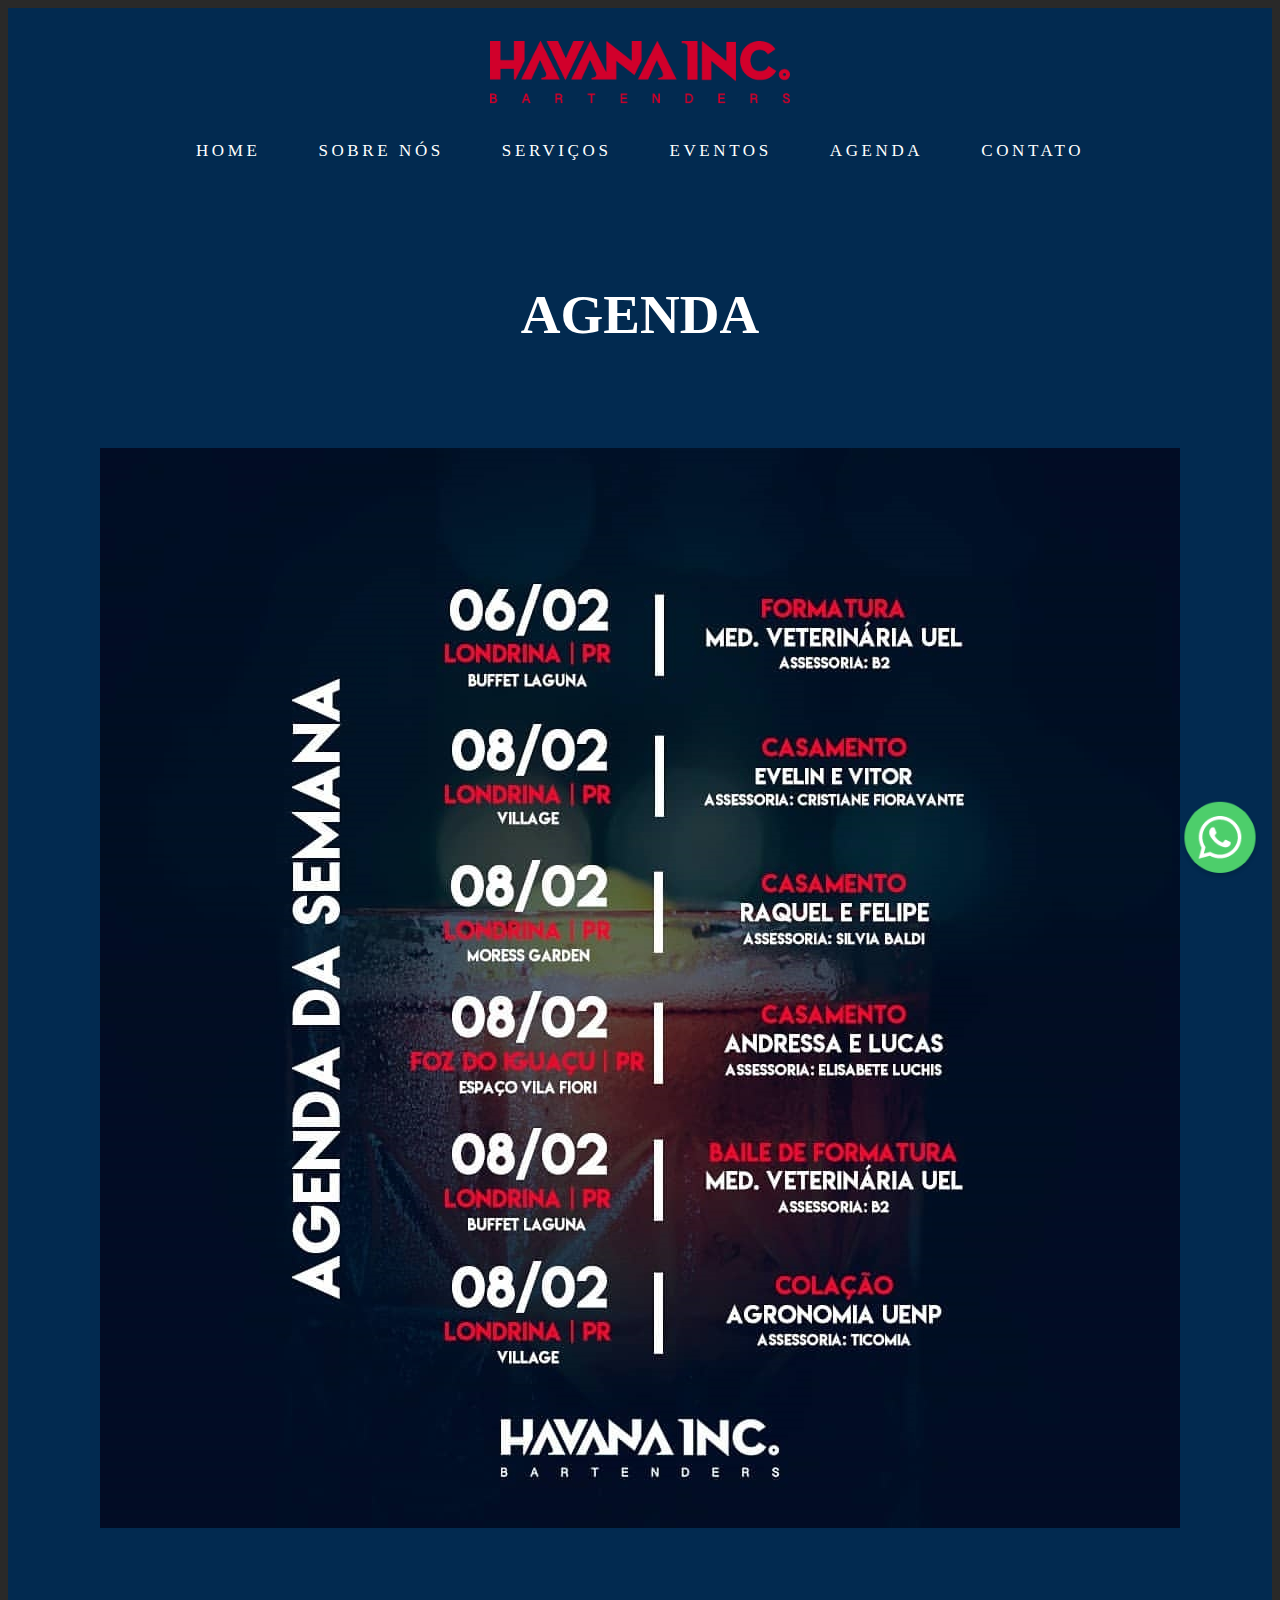
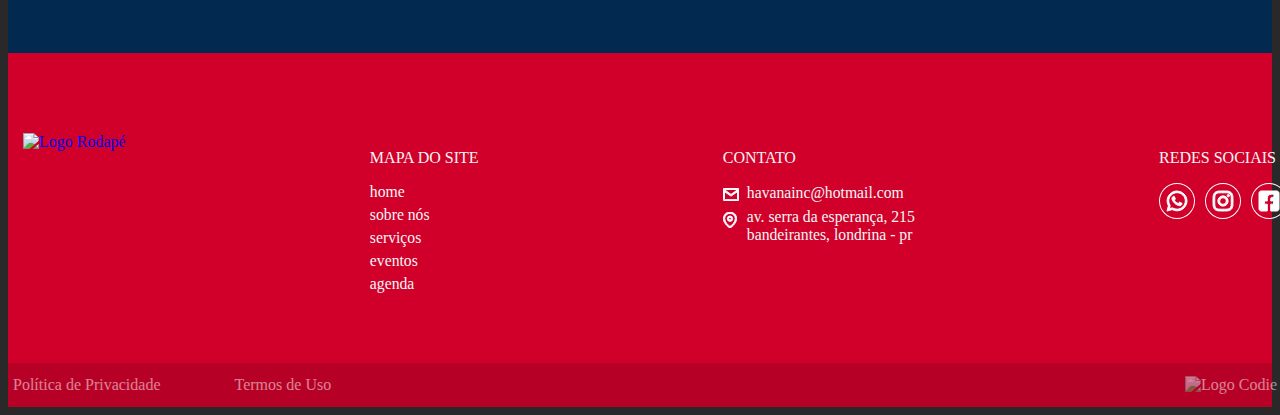
==== commit 836e8421: "Merge pull request #4 from marcos-ribas25/new-pages" ====
--- a/agenda.html
+++ b/agenda.html
@@ -5,7 +5,7 @@
 <head>
     <meta charset="utf-8" />
 
-    <title>Havana</title>
+    <title>Agenda Havana</title>
 
     <meta http-equiv="Content-Type" content="text/html; charset=utf-8" />
     <meta http-equiv="X-UA-Compatible" content="IE=9" />
@@ -129,12 +129,17 @@
         </div>
     </header>
 
+    <a class="whatsapp" target="_blank" href="https://api.whatsapp.com/send?1=pt_BR&phone=5543998353008">
+        <img src="imagens/buttom-whatsapp.png" alt="Whatsapp Havana">
+    </a>
+
+
     <section id="banner">
         <div class="bg interna" style="background-color: var(--azul);">
             <div id="agenda-interna" class="container-havana">
                 <h1 class="titulo-1-bold-roc uppercase">agenda</h1>
 
-                <img src="imagens/agenda.jpg" alt="">
+                <img src="imagens/agenda.jpg" alt="Agenda Havana">
             </div>
         </div>
     </section>
@@ -142,7 +147,7 @@
     <footer>
         <div class="container-havana">
             <div class="logo-footer">
-                <img src="imagens/logo-footer.png" alt="Logo Rodapé">
+                <a href="index.html"><img src="imagens/logo-footer.png" alt="Logo Rodapé"></a>
             </div>
 
             <div class="links-footer">
@@ -150,7 +155,7 @@
                 <a class="link-2-regular-roc lowcase" href="index.html">Home</a>
                 <a class="link-2-regular-roc lowcase" href="sobre.html">sobre nóS</a>
                 <a class="link-2-regular-roc lowcase" href="servicos.html">serviços</a>
-                <a class="link-2-regular-roc lowcase" href="contato.html">eventos</a>
+                <a class="link-2-regular-roc lowcase" href="eventos.html">eventos</a>
                 <a class="link-2-regular-roc lowcase" href="agenda.html">agenda</a>
             </div>
 
@@ -175,7 +180,7 @@
                         </svg>
                     </div>
 
-                    <a class="link-2-regular-roc lowcase" href="">
+                    <a class="link-2-regular-roc lowcase" href="mailto:havanainc@hotmail.com" target="_blank">
                         <span>
                             havanainc@hotmail.com
                         </span>
@@ -200,7 +205,7 @@
                         </svg>
                     </div>
 
-                    <a class="link-2-regular-roc lowcase"
+                    <a class="link-2-regular-roc lowcase" target="_blank"
                         href="https://www.google.com/maps/place/Av.+Serra+da+Esperan%C3%A7a,+215+-+Bandeirantes,+Londrina+-+PR,+86065-090/@-23.3000576,-51.198192,17z/data=!3m1!4b1!4m5!3m4!1s0x94eb5b3f2773373b:0x142a516d252dc24!8m2!3d-23.3000576!4d-51.1960033">
                         <span>
                             Av. Serra da Esperança, 215 <br />
@@ -215,7 +220,7 @@
                 <h3 class="titulo-5-medium-roc uppercase">redes sociais</h3>
 
                 <div class="icon">
-                    <a href="">
+                    <a href="https://api.whatsapp.com/send?1=pt_BR&phone=5543998353008" target="_blank">
                         <svg xmlns="http://www.w3.org/2000/svg" width="36" height="36" viewBox="0 0 36 36">
                             <defs>
                                 <clipPath id="fbawa">
@@ -238,7 +243,8 @@
                         </svg>
                     </a>
 
-                    <a href="https://www.instagram.com/havanainc/">
+
+                    <a href="https://www.instagram.com/havanainc/" target="_blank">
                         <svg xmlns="http://www.w3.org/2000/svg" width="36" height="36" viewBox="0 0 36 36">
                             <defs>
                                 <clipPath id="otfna">
@@ -261,7 +267,7 @@
                         </svg>
                     </a>
 
-                    <a href="https://www.facebook.com/havanaincbartenders">
+                    <a href="https://www.facebook.com/havanaincbartenders" target="_blank">
                         <svg xmlns="http://www.w3.org/2000/svg" width="36" height="36" viewBox="0 0 36 36">
                             <defs>
                                 <clipPath id="8tzla">
--- a/styles/main.css
+++ b/styles/main.css
@@ -8,6 +8,7 @@
 body {
   background: url(../images/background-body.jpg);
   overflow-x: hidden !important;
+  position: relative;
 }
 *:target,
 *:focus {
@@ -97,6 +98,14 @@
   border-radius: 5px;
   border: 1px solid #ffffff;
   box-shadow: 0 3px 6px rgba(0, 0, 0, 0.16);
+}
+.bt.transparent:hover {
+  background-color: #fff;
+  color: var(--vermelho);
+  border: 1px solid var(--vermelho);
+}
+.bt.transparent:hover svg {
+  fill: var(--vermelho);
 }
 .bt.radius {
   border-radius: 5px;
@@ -229,6 +238,20 @@
 header .block-bar {
   display: none;
 }
+.whatsapp {
+  position: fixed;
+  z-index: 99;
+  max-width: 80px;
+  max-height: 80px;
+  right: 20px;
+  bottom: 20px;
+}
+.whatsapp img {
+  width: 100%;
+  height: inherit;
+  object-fit: contain;
+  background-position: center;
+}
 #banner .bg {
   width: 100%;
   min-height: 100vh;
@@ -306,6 +329,9 @@
     transform: translateY(0%);
   }
 }
+.hidden {
+  display: none;
+}
 .background-generic .bg {
   width: 100%;
   background-size: cover;
@@ -563,6 +589,13 @@
 }
 #contato .text-midias a + * {
   margin-top: 20px;
+}
+#contato .text-midias .bt.full.transparent:hover {
+  color: var(--azul);
+  border-color: var(--azul);
+}
+#contato .text-midias .bt.full.transparent:hover svg {
+  fill: var(--azul);
 }
 #contato .text {
   background-color: var(--azul);
@@ -598,9 +631,15 @@
   max-width: 212px;
   margin: -115px auto 0;
   width: 100%;
+  position: relative;
 }
 #contato .text .box-text .logo img {
   width: 100%;
+}
+#contato .text .box-text .logo .whatsapp-contato {
+  position: absolute;
+  bottom: 0;
+  right: 0;
 }
 #contato .text .box-text .logo + * {
   margin-top: 15px;
@@ -794,6 +833,54 @@
 #agenda-interna h1 + * {
   margin-top: 65px;
 }
+.bg-eventos {
+  width: 100%;
+  min-height: 100vh;
+  padding-top: 250px;
+  position: relative;
+}
+#eventos {
+  color: #fff;
+}
+#eventos .container-havana + * {
+  margin-top: 100px;
+}
+#eventos .grid-images {
+  display: grid;
+  grid-template-columns: repeat(2, 1fr);
+}
+#eventos .grid-images .box-image {
+  max-height: 540px;
+  width: 100%;
+  position: relative;
+}
+#eventos .grid-images .box-image img {
+  width: 100%;
+  height: 100%;
+  object-fit: cover;
+}
+#eventos .grid-images .box-image:hover .legenda {
+  opacity: 1;
+}
+#eventos .grid-images .legenda {
+  position: absolute;
+  bottom: 0;
+  left: 0;
+  background-color: rgba(0, 0, 0, 0.6);
+  width: 100%;
+  height: 100px;
+  opacity: 0;
+  transition: 0.3s ease-in-out;
+  display: flex;
+  flex-direction: column;
+  justify-content: center;
+  padding-left: 30px;
+}
+#eventos .grid-images .legenda h3,
+#eventos .grid-images .legenda p {
+  margin-bottom: 0;
+  color: #fff;
+}
 @media only screen and (max-width: 1200px) {
   @import "responsive/1200.css";
 }
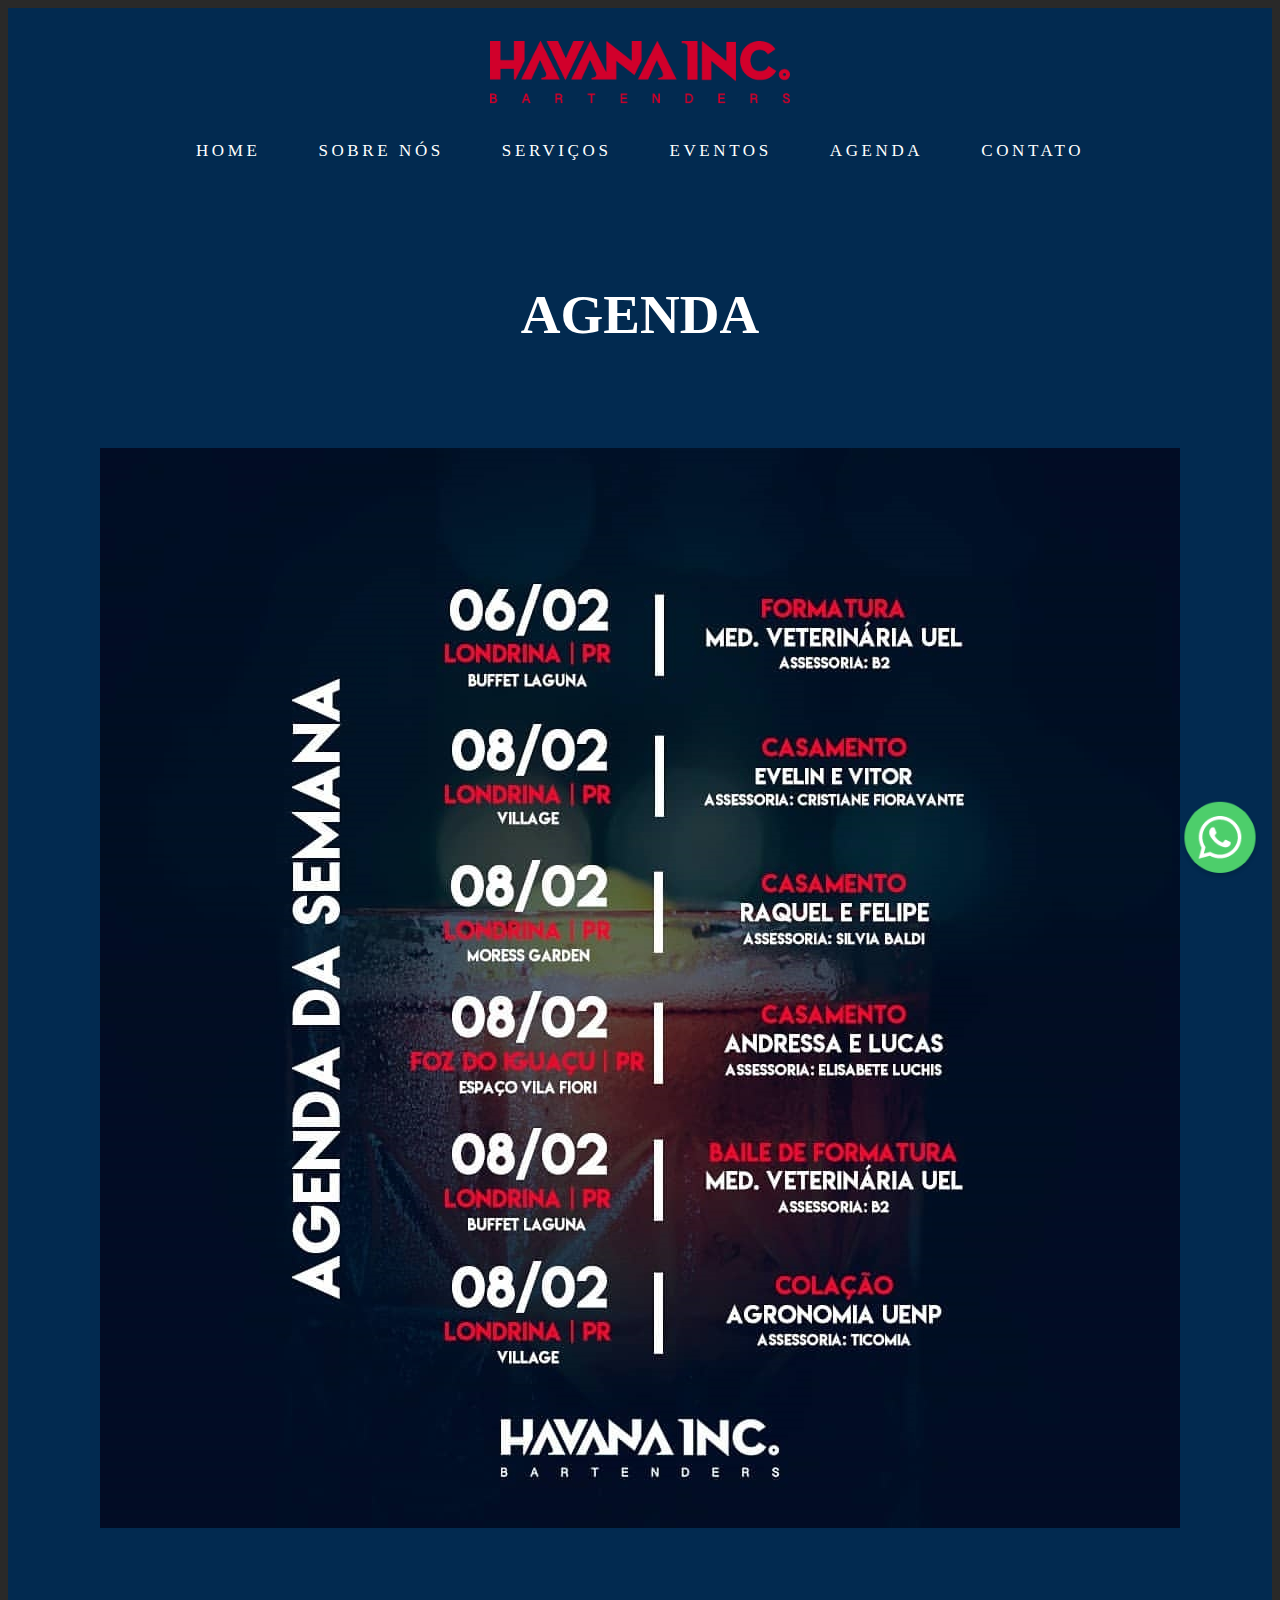
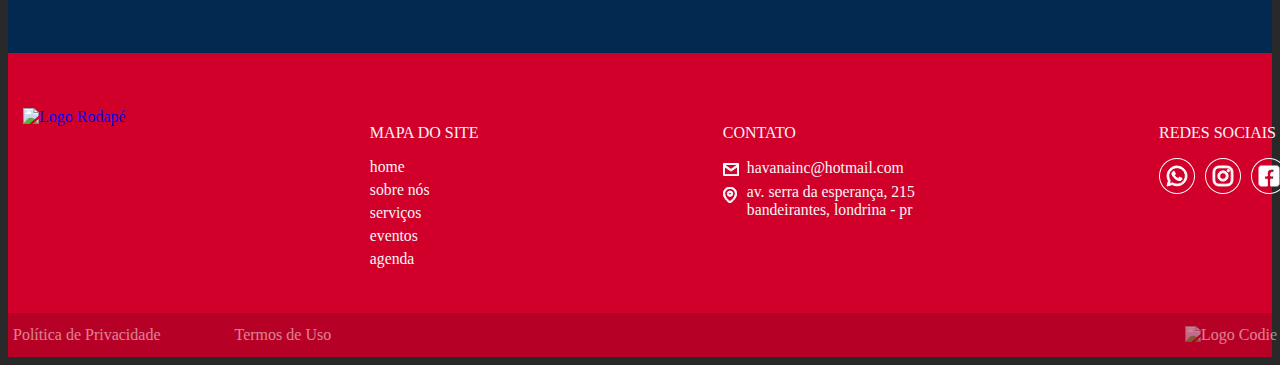
==== commit 3dfdf538: "alterações aula responsivo" ====
--- a/agenda.html
+++ b/agenda.html
@@ -63,25 +63,12 @@
 
     <link href="./scripts/owl-carousel/dist/assets/owl.carousel.min.css" rel="stylesheet" />
     <link href="./scripts/owl-carousel/dist/assets/owl.theme.default.min.css" rel="stylesheet" />
+    <link rel="stylesheet" href="https://use.typekit.net/skm2hzt.css">
 
     <!------------------------------------------------------------------------------------------------------------------------------------>
     <!--Css.Main.Start-  Est� � a vers�o .MIN!, ela passa pelo .less, � transformada pelo .main e por fim � minimificada para .min :D -->
     <link href="./styles/fonts.css" rel="stylesheet" />
     <link href="./styles/main.css" rel="stylesheet" />
-    <link rel="stylesheet" href="https://use.typekit.net/skm2hzt.css">
-    <link rel="stylesheet" href="/styles/fonts.css">
-    <link rel="stylesheet" href="./styles/responsive/1700.css">
-    <link rel="stylesheet" href="./styles/responsive/1400.css">
-    <link rel="stylesheet" href="./styles/responsive/1200.css">
-    <link rel="stylesheet" href="./styles/responsive/1024.css">
-    <link rel="stylesheet" href="./styles/responsive/768.css">
-    <link rel="stylesheet" href="./styles/responsive/656.css">
-    <link rel="stylesheet" href="./styles/responsive/550.css">
-    <link rel="stylesheet" href="./styles/responsive/450.css">
-    <link rel="stylesheet" href="./styles/responsive/350.css">
-
-
-
 </head>
 
 <body>
@@ -146,11 +133,9 @@
 
     <footer>
         <div class="container-havana">
-            <div class="logo-footer">
-                <a href="index.html"><img src="imagens/logo-footer.png" alt="Logo Rodapé"></a>
-            </div>
-
-            <div class="links-footer">
+            <a href="index.html" class="logo-footer"><img src="imagens/logo-footer.png" alt="Logo Rodapé"></a>
+
+            <div class="links-footer sumir">
                 <h3 class="titulo-5-medium-roc uppercase">MAPA DO SITE</h3>
                 <a class="link-2-regular-roc lowcase" href="index.html">Home</a>
                 <a class="link-2-regular-roc lowcase" href="sobre.html">sobre nóS</a>
--- a/styles/main.css
+++ b/styles/main.css
@@ -1,3 +1,224 @@
+@font-face {
+  font-family: roc-grotesk, sans-serif;
+  font-weight: 400;
+  font-style: normal;
+}
+@font-face {
+  font-family: roc-grotesk-wide, sans-serif;
+  font-weight: 600;
+  font-style: normal;
+}
+@font-face {
+  font-family: roc-grotesk-wide, sans-serif;
+  font-weight: 700;
+  font-style: normal;
+}
+@font-face {
+  font-family: roc-grotesk-wide, sans-serif;
+  font-weight: 500;
+  font-style: normal;
+}
+@font-face {
+  font-family: graphie, sans-serif;
+  font-weight: 400;
+  font-style: normal;
+}
+@font-face {
+  font-family: graphie, sans-serif;
+  font-weight: 700;
+  font-style: normal;
+}
+h1,
+h2,
+h3,
+h4,
+h5,
+p,
+span,
+strong,
+time,
+address,
+i,
+a,
+b,
+label,
+li,
+td {
+  text-rendering: optimizeLegibility !important;
+}
+[class*='-roc'] {
+  font-family: roc-grotesk;
+}
+[class*='-roc-2'] {
+  font-family: roc-grotesk-wide;
+}
+[class*='-roc-medium'] {
+  font-family: roc-grotesk-wide;
+}
+[class*='-graphie'] {
+  font-family: graphie;
+}
+.uppercase {
+  text-transform: uppercase;
+}
+.lowcase {
+  text-transform: lowercase;
+}
+/*Font Weights----------------------------------------------------------*/
+[class*='-bold'] {
+  font-weight: 700;
+}
+[class*='-semibold'] {
+  font-weight: 600;
+}
+[class*='-medium'] {
+  font-weight: 500;
+}
+[class*='-regular'] {
+  font-weight: 400;
+}
+[class*='-light'] {
+  font-weight: 300;
+}
+[class*='-italic'] {
+  font-style: italic !important;
+}
+[class*='titulo-1'] {
+  font-size: 64px;
+}
+[class*='titulo-2'] {
+  font-size: 52px;
+}
+[class*='titulo-3'] {
+  font-size: 32px;
+}
+[class*='titulo-4'] {
+  font-size: 20px;
+}
+[class*='titulo-5'] {
+  font-size: 16px;
+}
+[class*='paragrafo-1'] {
+  font-size: 20px;
+}
+[class*='paragrafo-2'] {
+  font-size: 18px;
+}
+[class*='paragrafo-3'] {
+  font-size: 16px;
+}
+[class*='link-1'] {
+  font-size: clamp(15px, 1.67vh, 18px);
+}
+[class*='link-2'] {
+  font-size: 16px;
+}
+@media only screen and (max-height: 900px) {
+  [class*='link-1'] {
+    font-size: clamp(14.5px, 1.67vh, 17px);
+  }
+}
+@media only screen and (max-height: 720px) {
+  [class*='link-1'] {
+    font-size: clamp(14px, 1.67vh, 16px);
+  }
+}
+@media only screen and (max-height: 600px) {
+  [class*='link-1'] {
+    font-size: clamp(13px, 1.67vh, 15px);
+  }
+}
+@media only screen and (max-width: 1400px) {
+  [class*='titulo-1'] {
+    font-size: 55px;
+  }
+  [class*='titulo-2'] {
+    font-size: 46px;
+  }
+  [class*='titulo-3'] {
+    font-size: 19px;
+  }
+  [class*='titulo-4'] {
+    font-size: 15.7px;
+  }
+  [class*='paragrafo-1'] {
+    font-size: 19px;
+  }
+  [class*='paragrafo-2'] {
+    font-size: 17px;
+  }
+  [class*='paragrafo-3'] {
+    font-size: 15.7px;
+  }
+  [class*='link-1'] {
+    font-size: 17px;
+  }
+  [class*='link-2'] {
+    font-size: 15.7px;
+  }
+}
+@media only screen and (max-width: 1200px) {
+  [class*='titulo-1'] {
+    font-size: 50px;
+  }
+  [class*='titulo-2'] {
+    font-size: 42px;
+  }
+  [class*='titulo-3'] {
+    font-size: 18px;
+  }
+  [class*='titulo-4'] {
+    font-size: 15px;
+  }
+  [class*='paragrafo-1'] {
+    font-size: 18px;
+  }
+  [class*='paragrafo-2'] {
+    font-size: 16px;
+  }
+  [class*='paragrafo-3'] {
+    font-size: 15px;
+  }
+  [class*='link-1'] {
+    font-size: 16px;
+  }
+  [class*='link-2'] {
+    font-size: 15px;
+  }
+}
+@media only screen and (max-width: 1024px) {
+  [class*='titulo-1'] {
+    font-size: 40px;
+  }
+  [class*='titulo-2'] {
+    font-size: 37px;
+  }
+  [class*='paragrafo-1'] {
+    font-size: 17px;
+  }
+  [class*='paragrafo-2'] {
+    font-size: 16px;
+  }
+  [class*='paragrafo-3'] {
+    font-size: 15px;
+  }
+  [class*='link-2'] {
+    font-size: 14px;
+  }
+}
+@media only screen and (max-width: 768px) {
+  [class*='titulo-1'] {
+    font-size: 32px;
+  }
+  [class*='titulo-2'] {
+    font-size: 31px;
+  }
+}
+@media only screen and (max-width: 450px) {
+  [class*='titulo-1'] {
+    font-size: 30px;
+  }
+}
 :root {
   --vermelho: #d1002b;
   --azul: #022a50;
@@ -649,7 +870,8 @@
 }
 #contato .text .box-text .content p {
   line-height: 24px;
-  width: 335px;
+  max-width: 335px;
+  width: 100%;
   margin: 0 auto;
 }
 #contato .text .box-text .content a {
@@ -668,12 +890,9 @@
   padding-bottom: 70px;
 }
 footer .container-havana .logo-footer {
-  max-width: 430px;
-  max-height: 89px;
-  object-fit: contain;
+  height: 89px;
 }
 footer .container-havana .logo-footer img {
-  width: 100%;
   height: inherit;
 }
 footer .container-havana .links-footer {
@@ -774,9 +993,10 @@
   grid-template-columns: repeat(3, 1fr);
   justify-items: center;
   row-gap: 60px;
+  column-gap: 20px;
 }
 #equipe .container-havana .grid-equipe .card-equipe {
-  max-width: 420px;
+  max-width: 100%;
   text-align: center;
 }
 #equipe .container-havana .grid-equipe .card-equipe img {
@@ -843,21 +1063,29 @@
   color: #fff;
 }
 #eventos .container-havana + * {
-  margin-top: 100px;
+  margin-top: 5.21vw;
 }
 #eventos .grid-images {
   display: grid;
   grid-template-columns: repeat(2, 1fr);
 }
 #eventos .grid-images .box-image {
-  max-height: 540px;
   width: 100%;
   position: relative;
 }
-#eventos .grid-images .box-image img {
+#eventos .grid-images .box-image a {
+  width: 100%;
+  display: inline-block;
+  aspect-ratio: 1.77777778;
+}
+#eventos .grid-images .box-image a img {
+  aspect-ratio: inherit;
   width: 100%;
   height: 100%;
   object-fit: cover;
+}
+#eventos .grid-images .box-image a + a {
+  display: none;
 }
 #eventos .grid-images .box-image:hover .legenda {
   opacity: 1;
@@ -881,6 +1109,482 @@
   margin-bottom: 0;
   color: #fff;
 }
+@media only screen and (max-width: 1600px) {
+  .bt {
+    max-width: 335px;
+    height: 50px;
+    letter-spacing: 2.8px;
+  }
+  #feedback .container-havana {
+    max-width: 1155px;
+  }
+  #feedback .container-havana [class*="titulo-2"] {
+    font-size: 45px;
+  }
+  #feedback .container-havana .box-feedback .box {
+    max-width: 430px;
+    padding: 55px 30px;
+  }
+  #contato .text .box-text {
+    max-width: 500px;
+    padding: 0 60px 35px;
+  }
+  #contato .text .box-text .logo {
+    max-width: 165px;
+    margin: -70px auto 0;
+  }
+  #contato .text .box-text .logo .whatsapp-contato {
+    width: 67px;
+  }
+  #contato .text .box-text .logo .whatsapp-contato img {
+    width: 100%;
+  }
+  #contato .text .box-text [class*="titulo-2"] {
+    font-size: 45px;
+  }
+  #contato .text .box-text .triangulo-para-baixo {
+    border-left: 60px solid transparent;
+    border-right: 60px solid transparent;
+    border-top: 60px solid #fff;
+    bottom: -60px;
+  }
+  footer {
+    padding-top: 65px;
+  }
+  footer .container-havana {
+    padding-bottom: 55px;
+  }
+  footer .container-havana .logo-footer {
+    height: 75px;
+  }
+  #equipe {
+    padding-top: 60px;
+    padding-bottom: 80px;
+  }
+  #equipe [class*="container-havana"] {
+    max-width: 1230px;
+  }
+  #equipe .container-havana p + * {
+    margin-top: 75px;
+  }
+}
+@media only screen and (max-width: 1400px) {
+  .bt {
+    max-width: 315px;
+    height: 48px;
+    letter-spacing: 2.5px;
+  }
+  #eventos .container-havana + * {
+    margin-top: 4.3vw;
+  }
+  #feedback .bg {
+    min-height: 600px;
+  }
+  #feedback .container-havana {
+    max-width: 955px;
+  }
+  #feedback .container-havana [class*="titulo-2"] {
+    font-size: 36px;
+  }
+  #feedback .container-havana .box-feedback .box {
+    max-width: 430px;
+    padding: 33px 20px 35px;
+  }
+  #feedback .container-havana .box-feedback .box p {
+    line-height: 20px;
+    font-size: 15px;
+  }
+  #contato .text .box-text {
+    max-width: 420px;
+    padding: 0 48px 30px;
+  }
+  #contato .text .box-text .logo {
+    max-width: 147px;
+    margin: -60px auto 0;
+  }
+  #contato .text .box-text .logo .whatsapp-contato {
+    width: 62px;
+  }
+  #contato .text .box-text .logo .whatsapp-contato img {
+    width: 100%;
+  }
+  #contato .text .box-text [class*="titulo-2"] {
+    font-size: 40px;
+  }
+  #contato .text .box-text .triangulo-para-baixo {
+    border-left: 50px solid transparent;
+    border-right: 50px solid transparent;
+    border-top: 50px solid #fff;
+    bottom: -50px;
+  }
+  footer {
+    padding-top: 55px;
+  }
+  footer .container-havana {
+    padding-bottom: 45px;
+  }
+  footer .container-havana .logo-footer {
+    height: 68px;
+  }
+  #equipe {
+    padding-top: 50px;
+    padding-bottom: 60px;
+  }
+  #equipe [class*="container-havana"] {
+    max-width: 1030px;
+  }
+  #equipe .container-havana p + * {
+    margin-top: 55px;
+  }
+  #equipe .container-havana .grid-equipe {
+    row-gap: 40px;
+    column-gap: 17px;
+  }
+}
 @media only screen and (max-width: 1200px) {
-  @import "responsive/1200.css";
-}
+  .bt.full {
+    max-width: 375px;
+  }
+  .sumir {
+    display: none !important;
+  }
+  .aparecer {
+    display: block;
+  }
+  #degustacao .text .box-text {
+    margin-left: 80px;
+  }
+  #redes .text .box-text {
+    max-width: 400px;
+    margin-right: 60px;
+  }
+  #feedback .bg {
+    min-height: unset;
+    padding: 45px 0 35px;
+  }
+  #feedback .owl-theme .owl-nav.disabled + .owl-dots {
+    margin-top: 30px;
+  }
+  #feedback .container-havana .aparecer {
+    margin-top: 30px;
+  }
+  #feedback .container-havana [class*="titulo-2"] {
+    max-width: 600px;
+    margin: 0 auto;
+    text-align: center;
+  }
+  #feedback .container-havana .box-feedback {
+    flex-direction: column;
+  }
+  #contato .text .box-text {
+    max-width: 350px;
+    padding: 0 30px 25px;
+  }
+  #contato .text .box-text .logo {
+    max-width: 130px;
+    margin: -50px auto 0;
+  }
+  #contato .text .box-text .logo .whatsapp-contato {
+    width: 57px;
+  }
+  #contato .text .box-text .logo .whatsapp-contato img {
+    width: 100%;
+  }
+  #contato .text .box-text [class*="titulo-2"] {
+    font-size: 35px;
+  }
+  #contato .text .box-text .triangulo-para-baixo {
+    border-left: 45px solid transparent;
+    border-right: 45px solid transparent;
+    border-top: 45px solid #fff;
+    bottom: -45px;
+  }
+  footer {
+    padding-top: 50px;
+  }
+  footer .container-havana {
+    padding-bottom: 40px;
+  }
+  footer .container-havana .logo-footer {
+    height: 64px;
+  }
+}
+@media only screen and (max-width: 1024px) {
+  .bt {
+    max-width: 315px;
+  }
+  .bt.full {
+    max-width: 325px;
+  }
+  header {
+    display: flex;
+    justify-content: space-between;
+    align-items: center;
+    gap: 20px;
+    padding: 25px 15px 0;
+  }
+  header .logo {
+    margin: unset;
+  }
+  header nav {
+    display: none;
+  }
+  header .block-bar {
+    display: block;
+    margin-left: auto;
+  }
+  #banner .container-havana .text h1 {
+    max-width: 701px;
+  }
+  #banner .container-havana .text h1 + * {
+    margin-top: 3vh;
+  }
+  #sobre .container-havana {
+    padding-top: 25px;
+    padding-bottom: 25px;
+  }
+  #contador {
+    align-items: center;
+    aspect-ratio: unset;
+    background-position: left;
+  }
+  #contador .container-havana {
+    padding: 40px 15px;
+  }
+  #contador .container-havana .contador {
+    flex-direction: column;
+  }
+  #contador .container-havana .contador .box-contador p {
+    margin-top: 0;
+  }
+  #contador .container-havana .contador .box-contador + .box-contador {
+    margin-top: 20px;
+  }
+  #contador .container-havana .contador + * {
+    margin-top: 35px;
+  }
+  #servicos .bg {
+    background-position: center;
+  }
+  #servicos .bg::after {
+    background-image: linear-gradient(to top, rgba(0, 0, 0, 0.8) 0%, rgba(0, 0, 0, 0) 100%);
+  }
+  #servicos .container-havana {
+    padding-top: 25px;
+    padding-bottom: 25px;
+  }
+  .text-image {
+    text-align: -webkit-center;
+  }
+  .text-image .image {
+    display: none !important;
+  }
+  .text-image .text {
+    padding: 50px 20px;
+    justify-content: center !important;
+  }
+  .text-image .text .box-text {
+    margin: 0 !important;
+    max-width: 500px;
+  }
+  #degustacao .text {
+    background-color: var(--azul);
+  }
+  #degustacao .divisor-half:nth-child(even) .text {
+    background-color: var(--vermelho);
+  }
+  #contato .image {
+    display: none;
+  }
+  #contato .text {
+    padding: 100px 15px;
+  }
+  #contato .text .box-text .logo {
+    max-width: 120px;
+    margin: -40px auto 0;
+  }
+  #contato .text .box-text .logo .whatsapp-contato {
+    width: 52px;
+  }
+  #contato .text .box-text .logo .whatsapp-contato img {
+    width: 100%;
+  }
+  #contato .text .box-text [class*="titulo-2"] {
+    font-size: 30px;
+  }
+  #contato .text .box-text .triangulo-para-baixo {
+    border-left: 38px solid transparent;
+    border-right: 38px solid transparent;
+    border-top: 38px solid #fff;
+    bottom: -38px;
+  }
+  #feedback .container-havana .box-feedback .box {
+    margin: 0 auto;
+  }
+  .bg-eventos {
+    padding-top: 140px;
+  }
+  #eventos .container-havana + * {
+    margin-top: 3vw;
+  }
+  #eventos .grid-images {
+    grid-template-columns: repeat(1, 1fr);
+  }
+  #eventos .grid-images .legenda {
+    opacity: 1;
+  }
+  .background-generic .bg {
+    min-height: unset;
+    padding: 30px 0;
+  }
+  .background-generic .bg .text {
+    text-align: center;
+    max-width: 590px;
+    margin: 0 auto;
+  }
+  .background-generic .bg .text h2 {
+    max-width: 473px;
+    margin: 0 auto;
+  }
+  .background-generic .bg .text h2 + * {
+    margin-top: 15px;
+  }
+  .background-generic .bg .text .bt {
+    margin: 20px auto 0;
+  }
+  .background-generic .bg .text ul {
+    max-width: 345px;
+    margin: 0 auto;
+  }
+  .divisor-half .text {
+    max-width: 100%;
+  }
+  footer {
+    padding-top: 35px;
+  }
+  footer .container-havana {
+    flex-direction: column;
+    align-items: center;
+    text-align: center;
+    padding-bottom: 30px;
+  }
+  footer .container-havana .logo-footer {
+    height: 55px;
+  }
+  footer .container-havana .links-footer .contato + * {
+    margin-top: 15px;
+  }
+  footer .container-havana .links-footer .icon a + * {
+    margin-left: 20px;
+  }
+  footer .container-havana [class*="titulo-5"] {
+    margin-bottom: 13px;
+  }
+  footer .links-footer + .links-footer {
+    margin-top: 20px;
+  }
+  footer .contato {
+    text-align: left;
+  }
+  footer .barra-footer {
+    padding-bottom: 10px;
+  }
+  footer .barra-footer .box-left {
+    display: flex;
+    flex-direction: column;
+    align-items: center;
+    margin-bottom: 15px;
+  }
+  footer .barra-footer .box-left a + a {
+    margin: 15px 0 0 !important;
+  }
+  #equipe [class*="container-havana"] {
+    max-width: 700px;
+  }
+  #equipe [class*="container-havana"] .grid-equipe {
+    grid-template-columns: repeat(2, 1fr);
+    row-gap: 30px;
+    column-gap: 15px;
+  }
+  .sumir {
+    display: none;
+  }
+  .aparecer {
+    display: block;
+  }
+}
+@media only screen and (max-width: 768px) {
+  header .logo img {
+    height: 60px;
+  }
+  .text-image .text {
+    padding: 40px 20px;
+  }
+  .text-image h2 + * {
+    margin-top: 10px;
+  }
+  .text-image p + * {
+    margin-top: 15px;
+  }
+  #feedback .container-havana .aparecer {
+    margin-top: 20px;
+  }
+  #contato .text {
+    padding: 65px 15px;
+  }
+}
+@media only screen and (max-width: 500px) {
+  header .logo img {
+    height: 50px;
+  }
+  .bt {
+    max-width: 275px;
+  }
+  .bt.full {
+    max-width: 345px;
+  }
+  #banner .container-juliano .text-banner {
+    max-width: 425px;
+    margin-bottom: 100px;
+  }
+  #sobre .bg {
+    min-height: 600px;
+  }
+  #eventos .grid-images .legenda {
+    height: 70px;
+  }
+  #feedback .container-havana [class*="titulo-2"] {
+    font-size: 30px;
+  }
+  .text-image h2 {
+    font-size: 26px;
+    max-width: 400px;
+    margin: 0 auto;
+  }
+  #contato .text .box-text {
+    padding: 0 20px 20px;
+  }
+  #contato .text .box-text .logo {
+    max-width: 105px;
+    margin: -45px auto 0;
+  }
+  #contato .text .box-text .logo + * {
+    margin-top: 10px;
+  }
+  #contato .text .box-text .content p {
+    line-height: 19px;
+    font-size: 14px;
+  }
+  #contato .text .box-text .content p + * {
+    margin-top: 10px;
+  }
+  #contato .text .box-text [class*="titulo-2"] {
+    font-size: 27px;
+  }
+  #contato .text .box-text .triangulo-para-baixo {
+    border-left: 30px solid transparent;
+    border-right: 30px solid transparent;
+    border-top: 30px solid #fff;
+    bottom: -29px;
+  }
+}
